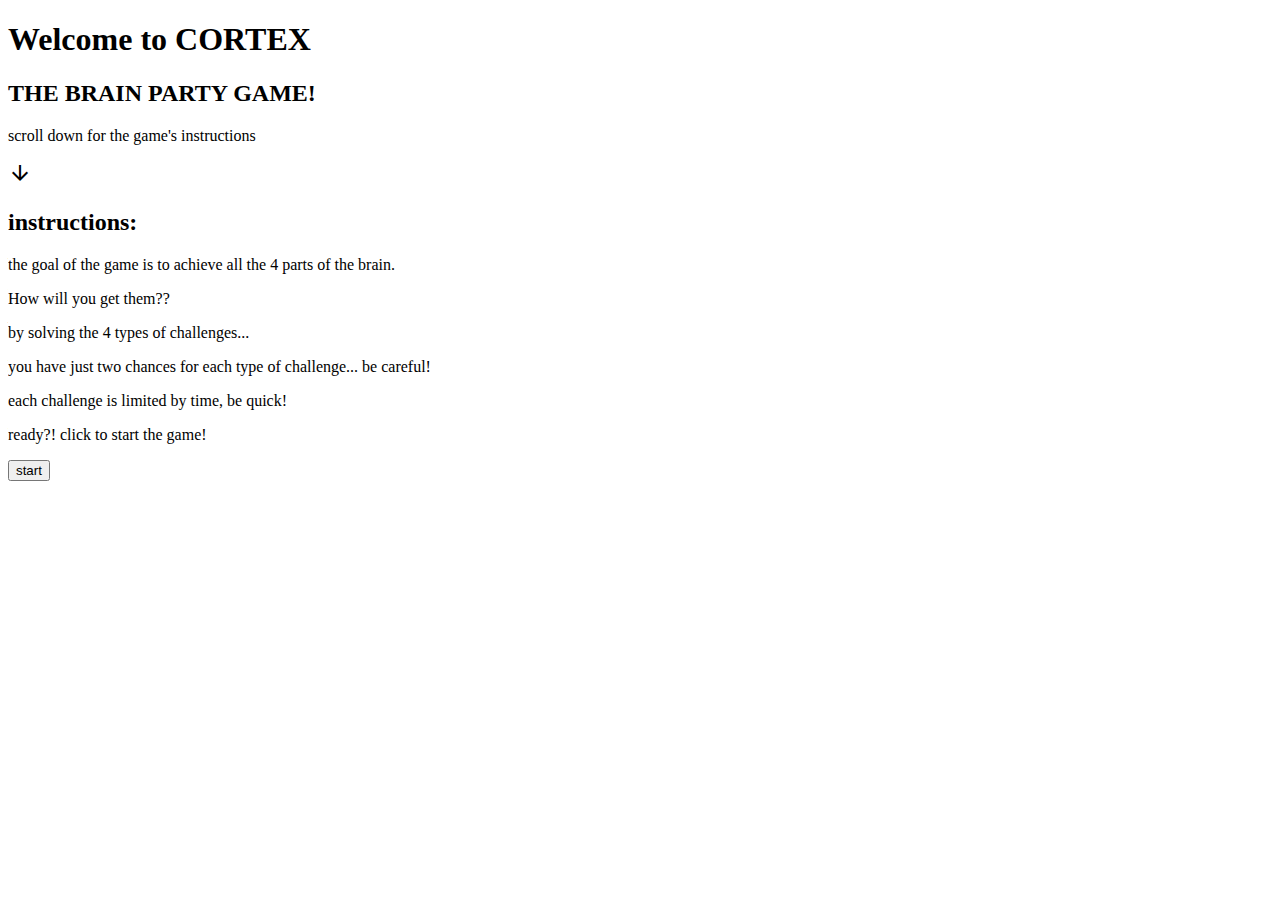
==== index.html @ a61e0f02 "start building the home page" ====
<!DOCTYPE html>
<html lang="en">

<head>
    <meta charset="UTF-8">
    <meta http-equiv="X-UA-Compatible" content="IE=edge">
    <meta name="viewport" content="width=device-width, initial-scale=1.0">
    <link rel="stylesheet" href="style.css">
    <link rel="stylesheet"
        href="https://fonts.googleapis.com/css2?family=Material+Symbols+Outlined:opsz,wght,FILL,GRAD@20..48,100..700,0..1,-50..200" />
    <title>CORTEX</title>
</head>

<body>
    <h1>Welcome to CORTEX</h1>
    <h2>THE BRAIN PARTY GAME!</h2>
    <p>scroll down for the game's instructions</p>
    <span class="material-symbols-outlined">
        arrow_downward
    </span>
    <section id="instructions">
        <h2>instructions:</h2>
        <p> the goal of the game is to achieve all the 4 parts of the brain.</p>
        <p> How will you get them??</p>
        <p>by solving the 4 types of challenges...</p>
        <p> you have just two chances for each type of challenge... be careful!</p>
        <p>each challenge is limited by time, be quick!</p>
        <p>ready?! click to start the game!</p>

    </section>
    <button id="game.html">start</button>
    <script src="script.js"></script>
</body>

</html>
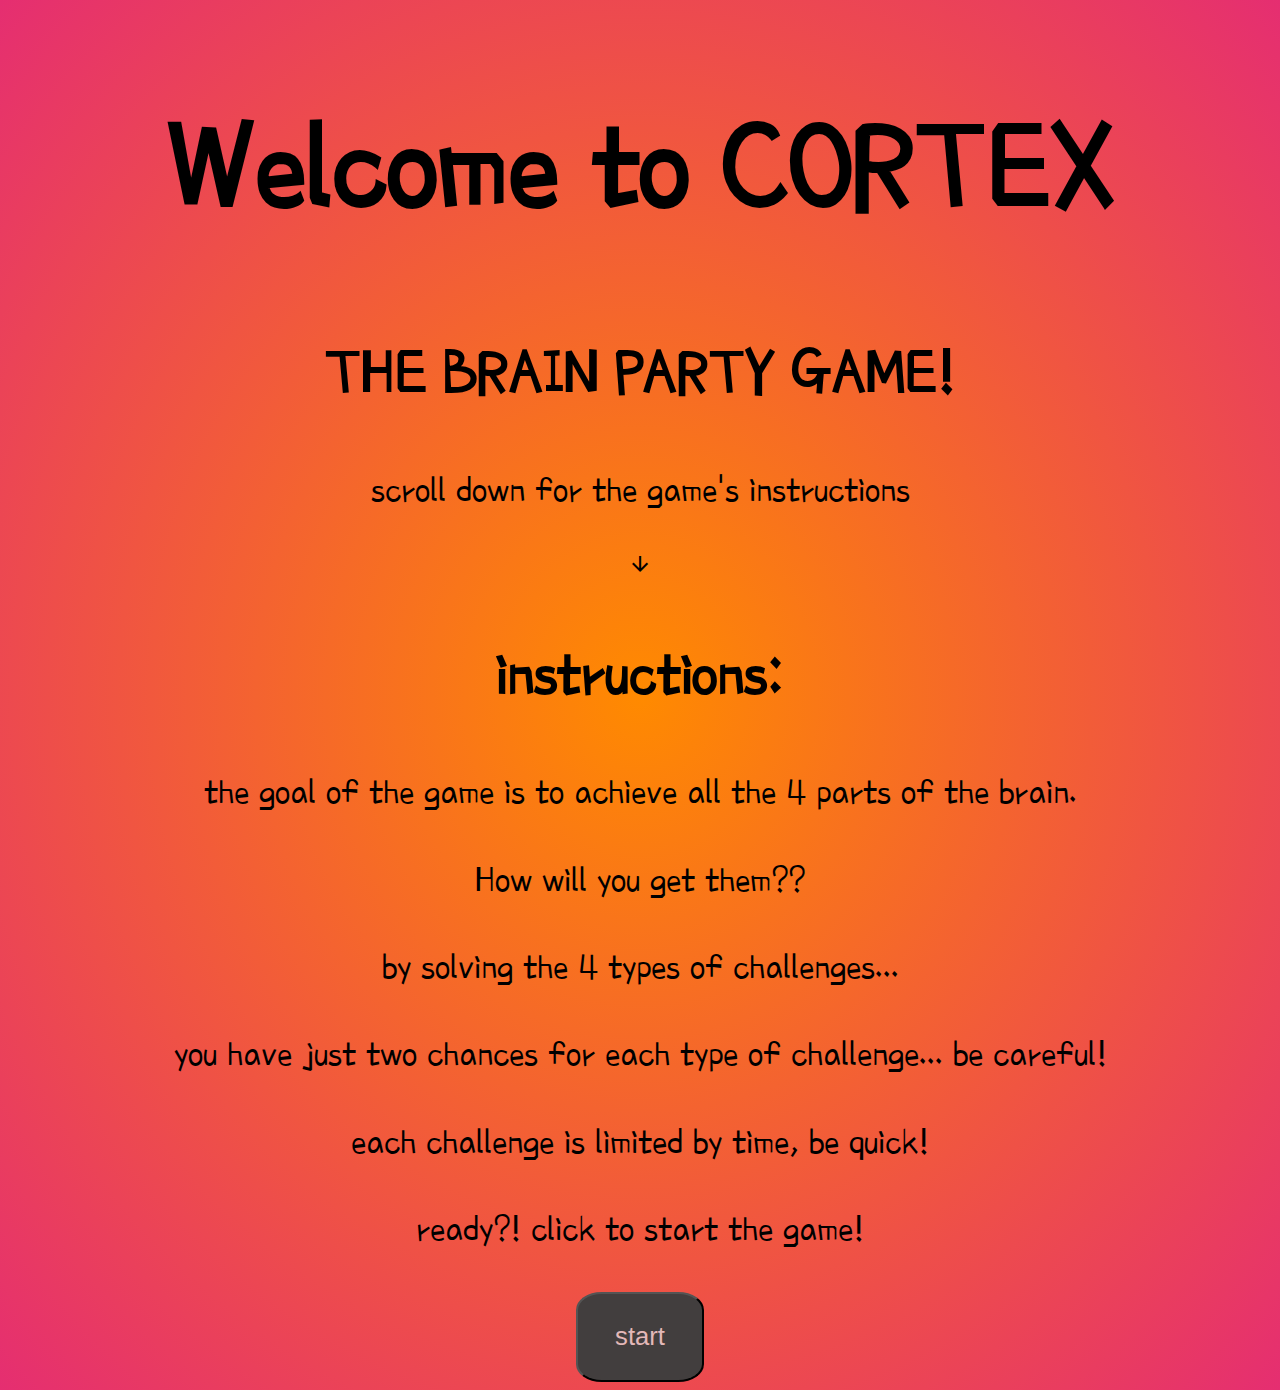
==== commit 29dff207: "style the home page" ====
--- a/index.html
+++ b/index.html
@@ -8,7 +8,12 @@
     <link rel="stylesheet" href="style.css">
     <link rel="stylesheet"
         href="https://fonts.googleapis.com/css2?family=Material+Symbols+Outlined:opsz,wght,FILL,GRAD@20..48,100..700,0..1,-50..200" />
-    <title>CORTEX</title>
+        <link rel="preconnect" href="https://fonts.googleapis.com">
+        <link rel="preconnect" href="https://fonts.gstatic.com" crossorigin>
+        <link rel="preconnect" href="https://fonts.googleapis.com">
+<link rel="preconnect" href="https://fonts.gstatic.com" crossorigin>
+<link href="https://fonts.googleapis.com/css2?family=Poor+Story&display=swap" rel="stylesheet">
+        <title>CORTEX</title>
 </head>
 
 <body>
@@ -26,9 +31,9 @@
         <p> you have just two chances for each type of challenge... be careful!</p>
         <p>each challenge is limited by time, be quick!</p>
         <p>ready?! click to start the game!</p>
+    </section>
+    <a href="game.html"><button>start</button></a>
 
-    </section>
-    <button id="game.html">start</button>
     <script src="script.js"></script>
 </body>
 
--- a/style.css
+++ b/style.css
@@ -0,0 +1,24 @@
+*{
+    box-sizing: border-box;
+}
+body{
+    font-family: 'Poor Story', cursive;
+    text-align: center;
+    background-image: radial-gradient(#ff8a00, #e52e71);}
+h1{
+    font-size: 10vw;
+}
+h2{
+    font-size: 5vw;
+}
+p{
+    font-size: 3vw ;
+}
+button{
+    font-size: 2vw;
+    width: 10vw;
+    height: 10vh;
+    border-radius: 20%;
+    color: rgb(227, 184, 184);
+    background-color: rgb(66, 62, 62);
+}